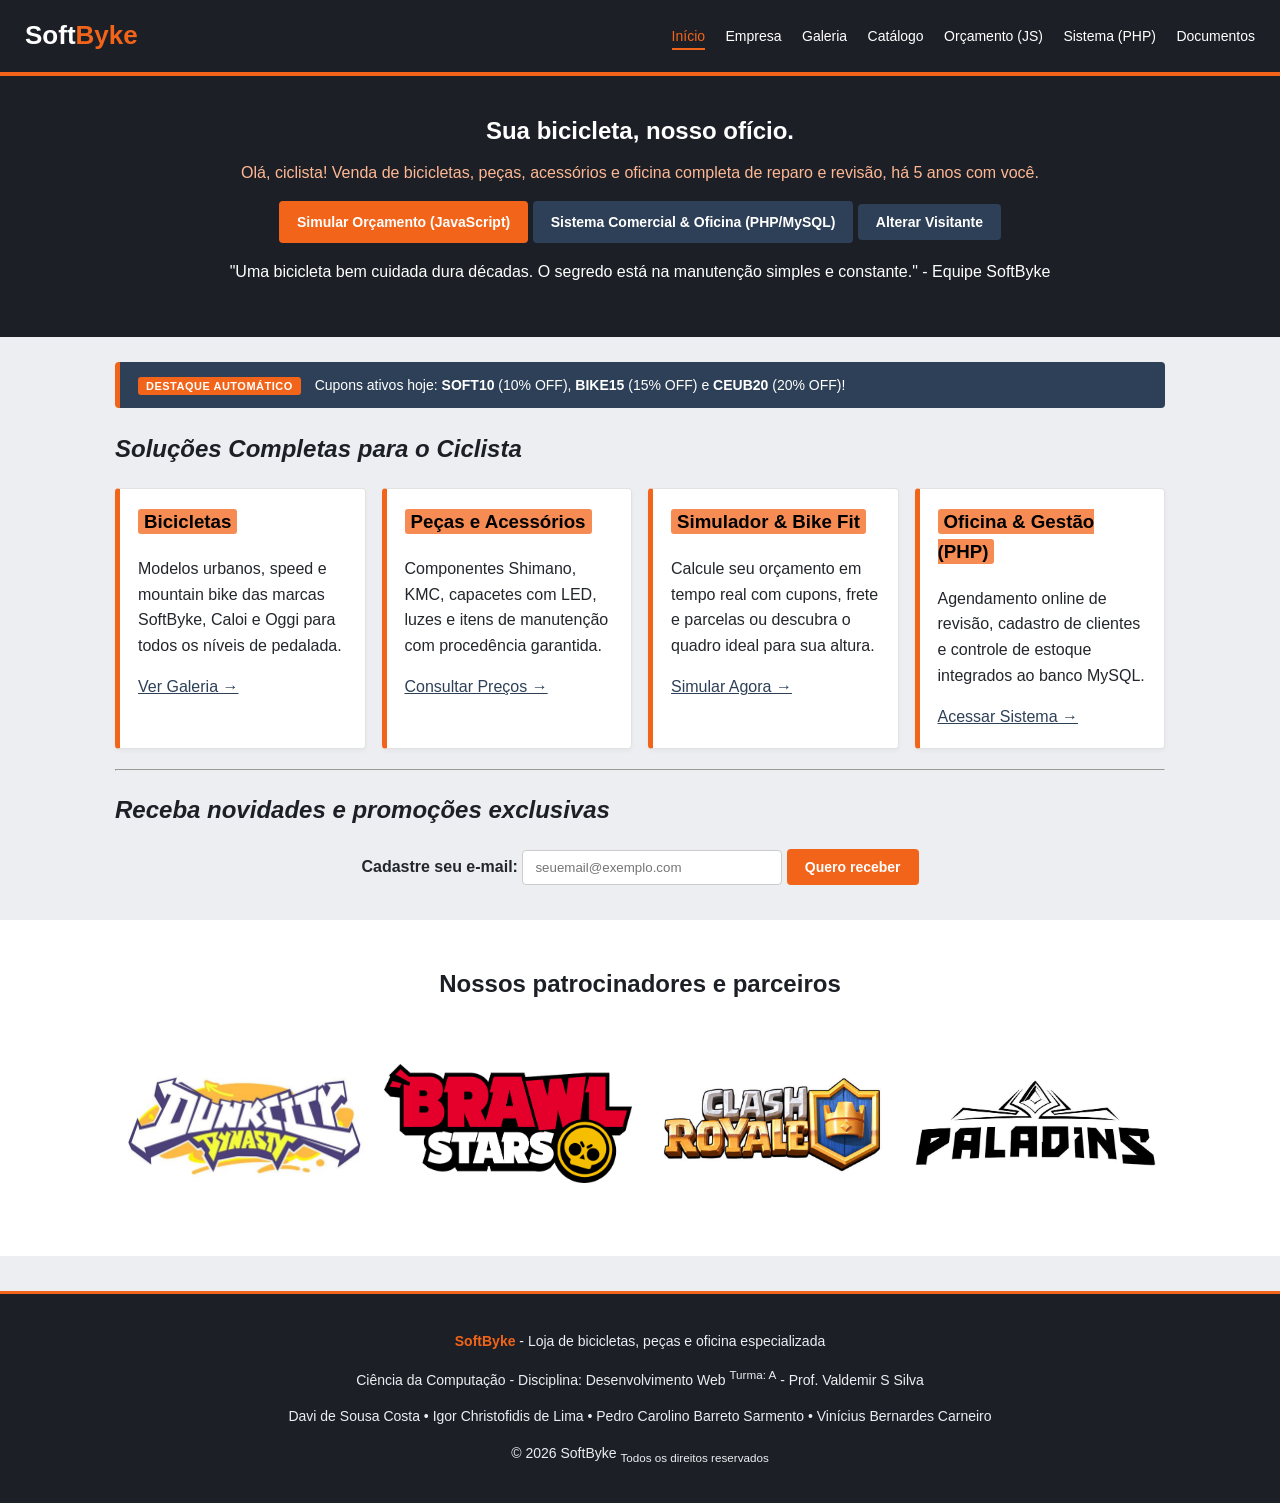
==== index.html @ bf814002 "primeiro commit" ====
<!DOCTYPE html>
<html lang="pt-br">
<head>
    <meta charset="UTF-8">
    <meta name="viewport" content="width=device-width, initial-scale=1.0">
    <title>SoftByke - Bicicletas, Peças e Oficina Especializada</title>
    <link rel="stylesheet" href="css/estilo.css">
</head>
<body class="pg-inicio" data-pagina="inicio">

    <header class="cabecalho">
        <a href="index.html" class="logo">Soft<span>Byke</span></a>
        <nav class="menu-principal" id="menuPrincipal">
            <ul>
                <li><a href="index.html" class="ativo" data-pagina="inicio">Início</a></li>
                <li><a href="empresa.html" data-pagina="empresa">Empresa</a></li>
                <li><a href="galeria.html" data-pagina="galeria">Galeria</a></li>
                <li><a href="tabela.html" data-pagina="tabela">Catálogo</a></li>
                <li><a href="orcamento.html" data-pagina="orcamento">Orçamento (JS)</a></li>
                <li><a href="sistema.php" data-pagina="sistema">Sistema (PHP)</a></li>
                <li><a href="documentos.html" data-pagina="documentos">Documentos</a></li>
            </ul>
        </nav>
    </header>

    <section class="faixa-titulo">
        <h1>Sua bicicleta, nosso ofício.</h1>
        <p id="saudacao">Venda de bicicletas, peças, acessórios e oficina completa de reparo e revisão, há 5 anos com você.</p>
        <div style="margin: 15px 0;">
            <a href="orcamento.html" class="botao">Simular Orçamento (JavaScript)</a>
            <a href="sistema.php" class="botao botao-secundario">Sistema Comercial &amp; Oficina (PHP/MySQL)</a>
            <button type="button" class="botao botao-secundario" onclick="exibirSaudacao(true)">Alterar Visitante</button>
        </div>
        <blockquote align="center">
            "Uma bicicleta bem cuidada dura décadas. O segredo está na manutenção simples e constante." - Equipe SoftByke
        </blockquote>
    </section>

    <main>
        <div class="faixa-automacao" id="faixaAutomacao">
            <span class="tag-automacao">DESTAQUE AUTOMÁTICO</span>
            <span id="textoAutomacao">Cupons ativos hoje: <b>SOFT10</b> (10% OFF), <b>BIKE15</b> (15% OFF) e <b>CEUB20</b> (20% OFF)!</span>
        </div>

        <h2><i>Soluções Completas para o Ciclista</i></h2>
        <div class="cartoes">
            <div class="cartao">
                <h3><mark>Bicicletas</mark></h3>
                <p>Modelos urbanos, speed e mountain bike das marcas SoftByke, Caloi e Oggi para todos os níveis de pedalada.</p>
                <a href="galeria.html">Ver Galeria &rarr;</a>
            </div>
            <div class="cartao">
                <h3><mark>Peças e Acessórios</mark></h3>
                <p>Componentes Shimano, KMC, capacetes com LED, luzes e itens de manutenção com procedência garantida.</p>
                <a href="tabela.html">Consultar Preços &rarr;</a>
            </div>
            <div class="cartao">
                <h3><mark>Simulador &amp; Bike Fit</mark></h3>
                <p>Calcule seu orçamento em tempo real com cupons, frete e parcelas ou descubra o quadro ideal para sua altura.</p>
                <a href="orcamento.html">Simular Agora &rarr;</a>
            </div>
            <div class="cartao">
                <h3><mark>Oficina &amp; Gestão (PHP)</mark></h3>
                <p>Agendamento online de revisão, cadastro de clientes e controle de estoque integrados ao banco MySQL.</p>
                <a href="sistema.php">Acessar Sistema &rarr;</a>
            </div>
        </div>

        <hr>

        <h2><i>Receba novidades e promoções exclusivas</i></h2>
        <form class="form-newsletter" onsubmit="return validarNewsletter()">
            <label for="emailNewsletter"><strong>Cadastre seu e-mail:</strong></label>
            <input type="email" id="emailNewsletter" name="emailNewsletter" placeholder="seuemail@exemplo.com" required>
            <input type="submit" value="Quero receber" class="botao">
        </form>
    </main>

    <section class="patrocinadores">
        <h2>Nossos patrocinadores e parceiros</h2>
        <div class="grade-patrocinadores">
            <img class="faixa-patrocinador" src="images/patrocinadores/patrocinador_dcd.jpeg" alt="Logo do patrocinador 1">
            <img class="faixa-patrocinador" src="images/patrocinadores/patrocinador_brawl.png" alt="Logo do patrocinador 2">
            <img class="faixa-patrocinador" src="images/patrocinadores/patrocinador-clash.jpg" alt="Logo do patrocinador 3">
            <img class="faixa-patrocinador" src="images/patrocinadores/patrocinador-paladins.jpg" alt="Logo do patrocinador 4">
        </div>
    </section>

    <footer>
        <p><strong>SoftByke</strong> - Loja de bicicletas, peças e oficina especializada</p>
        <p>Ciência da Computação - Disciplina: Desenvolvimento Web <sup>Turma: A</sup> - Prof. Valdemir S Silva</p>
        <p>Davi de Sousa Costa &bull; Igor Christofidis de Lima &bull; Pedro Carolino Barreto Sarmento &bull; Vinícius Bernardes Carneiro</p>
        <p>&copy; 2026 SoftByke <sub>Todos os direitos reservados</sub></p>
    </footer>

    <script src="js/script.js"></script>
</body>
</html>
---- css/estilo.css ----
/* =====================================================
   SOFTBYKE - FOLHA DE ESTILO (CSS EXTERNO/LINKADO)
   Cores da loja: cinza escuro (#1c1f26), azul (#2e4057) e laranja/vermelho (#f26419).
   Fontes: fontes nativas do sistema para máxima compatibilidade e desempenho.
   ===================================================== */

* {
  box-sizing: border-box;
}

body {
  margin: 0;
  font-family: Arial, Helvetica, sans-serif;
  color: #23262b;
  line-height: 1.6;
}

h1, h2, h3, h4, h5 {
  font-family: Verdana, Geneva, sans-serif;
  color: #1c1f26;
}

a {
  color: #2e4057;
}
a:hover {
  color: #f26419;
}

img {
  max-width: 100%;
}

/* ---------- Cabeçalho / Menu (igual em todas as páginas comerciais) ---------- */

.cabecalho {
  background-color: #1c1f26;
  color: #ffffff;
  padding: 15px 25px;
  border-bottom: 4px solid #f26419;
}
.cabecalho:after {
  content: "";
  display: block;
  clear: both;
}

.logo {
  font-family: Verdana, Geneva, sans-serif;
  font-size: 26px;
  font-weight: bold;
  color: #ffffff;
  text-decoration: none;
  float: left;
}
.logo span {
  color: #f26419;
}

nav.menu-principal {
  float: right;
}

nav.menu-principal ul {
  list-style: none;
  margin: 8px 0 0 0;
  padding: 0;
}

nav.menu-principal li {
  display: inline-block;
  margin-left: 16px;
}

nav.menu-principal a {
  color: #ffffff;
  text-decoration: none;
  font-family: Verdana, Geneva, sans-serif;
  font-size: 14px;
  padding-bottom: 4px;
  border-bottom: 2px solid #1c1f26;
  transition: color 0.2s, border-color 0.2s;
}
nav.menu-principal a:hover,
nav.menu-principal a.ativo {
  border-bottom: 2px solid #f26419;
  color: #f26419;
}

/* ---------- Rodapé ---------- */

footer {
  background-color: #1c1f26;
  color: #eceef1;
  text-align: center;
  padding: 22px 15px;
  margin-top: 35px;
  font-size: 14px;
  border-top: 3px solid #f26419;
}
footer strong {
  color: #f26419;
}

/* ---------- Estrutura geral da página ---------- */

main {
  max-width: 1080px;
  margin: 0 auto;
  padding: 25px 15px 35px 15px;
}

.faixa-titulo {
  padding: 36px 20px;
  color: #ffffff;
  background-color: #1c1f26;
  text-align: center;
}
.faixa-titulo h1 {
  color: #ffffff;
  margin-top: 0;
  margin-bottom: 10px;
}
.faixa-titulo p {
  color: #eceef1;
  max-width: 820px;
  margin: 0 auto 14px auto;
}
.faixa-titulo code {
  background: rgba(242, 100, 25, 0.25);
  color: #ffb894;
  padding: 2px 6px;
  border-radius: 4px;
}

mark {
  background-color: #f68c53;
  padding: 2px 6px;
  border-radius: 3px;
}

/* Cada página com uma cor de fundo suave e clean */
body.pg-inicio      { background-color: #eceef1; }
body.pg-empresa     { background-color: #f3f6f9; }
body.pg-galeria     { background-color: #f7f5f2; }
body.pg-textos      { background-color: #fbfaf7; }
body.pg-listas      { background-color: #f2f7f4; }
body.pg-documentos  { background-color: #f5f3fa; }
body.pg-links       { background-color: #eef5f7; }
body.pg-tabela      { background-color: #f6f6f6; }
body.pg-orcamento   { background-color: #f2f5f8; }
body.pg-sistema     { background-color: #f4f6f9; }

/* ---------- Faixa de Automação JS (setInterval) ---------- */

.faixa-automacao {
  background-color: #2e4057;
  color: #ffffff;
  padding: 12px 18px;
  border-left: 5px solid #f26419;
  margin-bottom: 22px;
  border-radius: 4px;
  font-size: 14px;
}
.tag-automacao {
  background-color: #f26419;
  color: #ffffff;
  font-weight: bold;
  font-size: 11px;
  padding: 3px 8px;
  border-radius: 3px;
  margin-right: 10px;
  letter-spacing: 0.5px;
}

/* ---------- Home: cards e patrocinadores ---------- */

.patrocinadores {
  background-color: #ffffff;
  padding: 25px 15px;
  text-align: center;
  clear: both;
}

.grade-patrocinadores {
  max-width: 1080px;
  margin: 0 auto;
}

.grade-patrocinadores img {
  width: 23%;
  height: 200px;
  object-fit: contain;
  margin: 0 0.5%;
}

.cartoes {
  display: flex;
  flex-wrap: wrap;
  gap: 16px;
  margin-bottom: 20px;
}
.cartao {
  background-color: #ffffff;
  border: 1px solid #e2e2e2;
  border-left: 5px solid #f26419;
  padding: 18px;
  flex: 1 1 220px;
  border-radius: 4px;
  box-shadow: 0 2px 4px rgba(0, 0, 0, 0.04);
}
.cartao h3 {
  margin-top: 0;
}

.botao {
  display: inline-block;
  background-color: #f26419;
  color: #ffffff;
  text-decoration: none;
  padding: 10px 18px;
  font-family: Verdana, Geneva, sans-serif;
  border: none;
  border-radius: 4px;
  cursor: pointer;
  font-size: 14px;
  font-weight: bold;
  transition: background-color 0.2s;
}
.botao:hover {
  background-color: #b54208;
  color: #ffffff;
}
.botao-secundario {
  background-color: #2e4057;
}
.botao-secundario:hover {
  background-color: #1c2838;
}
.botao-perigo {
  background-color: #b91c1c;
}
.botao-perigo:hover {
  background-color: #7f1d1d;
}

#saudacao {
  color: #ffb894;
  font-size: 16px;
}

/* ---------- Galeria (25 fotos, 3 colunas, filtro JS) ---------- */

.barra-filtros-galeria {
  background-color: #ffffff;
  border: 1px solid #dddddd;
  padding: 12px 15px;
  margin-bottom: 20px;
  border-radius: 4px;
  text-align: center;
}
.filtro-galeria-btn {
  background-color: #eceef1;
  color: #1c1f26;
  border: 1px solid #cccccc;
  padding: 8px 14px;
  margin: 4px;
  border-radius: 4px;
  cursor: pointer;
  font-weight: bold;
  font-size: 13px;
}
.filtro-galeria-btn:hover,
.filtro-galeria-btn.ativo {
  background-color: #f26419;
  color: #ffffff;
  border-color: #f26419;
}

.grade-galeria:after {
  content: "";
  display: block;
  clear: both;
}

.grade-galeria figure {
  margin: 0 1.5% 18px 0;
  background-color: #ffffff;
  border: 1px solid #dddddd;
  padding: 10px;
  float: left;
  width: 31.8%;
  border-radius: 4px;
}

.grade-galeria figure:nth-child(3n) {
  margin-right: 0;
}

.grade-galeria img {
  width: 100%;
  height: 185px;
  object-fit: cover;
  display: block;
}

.grade-galeria figcaption {
  text-align: center;
  font-size: 14px;
  font-weight: bold;
  padding-top: 8px;
  color: #23262b;
  white-space: nowrap;
  overflow: hidden;
  text-overflow: ellipsis;
}

/* ---------- Textos, Listas e Empresa ---------- */

.indice-ancoras {
  background-color: #ffffff;
  border: 1px solid #dddddd;
  padding: 15px 20px;
  margin-bottom: 25px;
}
.secao-texto {
  border-top: 1px dashed #cccccc;
  padding: 20px 0;
}
.voltar-topo {
  display: inline-block;
  margin-top: 8px;
  font-size: 14px;
}

.bloco-lista {
  background-color: #ffffff;
  border: 1px solid #dddddd;
  padding: 15px;
  margin-bottom: 18px;
}

.bloco-empresa {
  background-color: #ffffff;
  border: 1px solid #dddddd;
  padding: 22px 25px 22px 42px;
  margin-bottom: 18px;
  border-radius: 4px;
}
.bloco-empresa li {
  margin-bottom: 10px;
}

/* ---------- Documentos / Wireframes e Diagramas ---------- */

.grade-wireframes {
  display: flex;
  flex-wrap: wrap;
  gap: 18px;
}
.wireframe-item {
  background-color: #ffffff;
  border: 1px solid #dddddd;
  padding: 12px;
  text-align: center;
  flex: 1 1 300px;
  max-width: 32%;
  border-radius: 4px;
}
.wireframe-item img {
  width: 100%;
  height: 240px;
  object-fit: contain;
  border: 1px solid #eceef1;
}
.wireframe-item p {
  margin: 10px 0 0 0;
  font-weight: bold;
  color: #1c1f26;
}

.bloco-diagrama {
  background-color: #ffffff;
  border: 1px solid #dddddd;
  border-left: 5px solid #2e4057;
  padding: 20px;
  margin-bottom: 25px;
  border-radius: 4px;
  text-align: center;
}
.bloco-diagrama img {
  max-width: 100%;
  height: auto;
  border: 1px solid #e0e0e0;
  margin-top: 10px;
}

/* ---------- Tabela (Catálogo, Orçamento e CRUD) ---------- */

.tabela-responsiva {
  overflow-x: auto;
}

table.tabela-catalogo {
  border-collapse: collapse;
  width: 100%;
  font-size: 14px;
  background-color: #ffffff;
}
table.tabela-catalogo caption {
  font-family: Verdana, Geneva, sans-serif;
  font-size: 18px;
  margin-bottom: 10px;
}
table.tabela-catalogo th,
table.tabela-catalogo td {
  border: 1px solid #b5bac2;
  padding: 9px 10px;
  text-align: center;
}

/* Cores diferentes para as células da tabela */
.cor1 { background-color: #fde3d1; }
.cor2 { background-color: #d7e8f7; }
.cor3 { background-color: #e0f2e2; }
.cor4 { background-color: #f7e6f5; }
.cor5 { background-color: #fff6cc; }
.cor-titulo { background-color: #1c1f26; color: #ffffff; font-size: 16px; }
.cor-cabecalho { background-color: #2e4057; color: #ffffff; }
.cor-subtotal { background-color: #dcdcdc; font-weight: bold; }

/* ---------- Formulários, Orçamento JS e Sistema PHP CRUD ---------- */

.bloco-sistema {
  background-color: #ffffff;
  border: 1px solid #d8dee6;
  border-top: 4px solid #f26419;
  padding: 22px;
  margin-bottom: 24px;
  border-radius: 4px;
  box-shadow: 0 2px 5px rgba(0, 0, 0, 0.04);
}
.bloco-sistema h2 {
  margin-top: 0;
  font-size: 20px;
  border-bottom: 1px solid #eceef1;
  padding-bottom: 8px;
}

.form-grid {
  display: flex;
  flex-wrap: wrap;
  gap: 15px;
  margin-top: 15px;
}
.campo-form {
  flex: 1 1 280px;
  display: flex;
  flex-direction: column;
  margin-bottom: 10px;
}
.campo-form.campo-largo {
  flex: 1 1 100%;
}
.campo-form label {
  font-weight: bold;
  font-size: 13px;
  margin-bottom: 5px;
  color: #1c1f26;
}
.campo-form input,
.campo-form select,
.campo-form textarea {
  padding: 9px 11px;
  border: 1px solid #bcc3ce;
  border-radius: 4px;
  font-size: 14px;
  font-family: Arial, Helvetica, sans-serif;
}
.campo-form input:focus,
.campo-form select:focus {
  outline: none;
  border-color: #f26419;
}
.campo-leitura {
  background-color: #f1f4f8;
  font-weight: bold;
  color: #1c1f26;
}
.destaque-subtotal {
  color: #b54208;
  background-color: #fff3eb;
}

.acoes-form {
  flex: 1 1 100%;
  display: flex;
  flex-wrap: wrap;
  gap: 10px;
  margin-top: 6px;
}

.grupo-input-botao {
  display: flex;
  gap: 8px;
}
.grupo-input-botao input {
  flex: 1;
}

.msg-apoio {
  display: block;
  margin-top: 4px;
  font-size: 12px;
  font-weight: bold;
}
.texto-sucesso { color: #15803d; }
.texto-erro { color: #b91c1c; }

.grade-duas-colunas {
  display: flex;
  flex-wrap: wrap;
  gap: 20px;
}
.grade-duas-colunas > .bloco-sistema {
  flex: 1 1 460px;
}

.painel-resumo-calculo {
  background-color: #f8fafc;
  border: 1px solid #cbd5e1;
  border-radius: 4px;
  padding: 16px;
}
.linha-resumo {
  display: flex;
  justify-content: space-between;
  padding: 6px 0;
  font-size: 14px;
  border-bottom: 1px dashed #e2e8f0;
}
.linha-desconto strong {
  color: #15803d;
}
.linha-total-final {
  font-size: 18px;
  color: #1c1f26;
  background-color: #fff3eb;
  padding: 10px 8px;
  border-radius: 4px;
  border-bottom: none;
}
.linha-total-final strong {
  color: #f26419;
}

.input-qtd-tabela {
  width: 65px;
  padding: 4px 6px;
  text-align: center;
  border: 1px solid #999;
  border-radius: 3px;
}

.cards-bikefit {
  display: flex;
  flex-wrap: wrap;
  gap: 14px;
  margin-top: 18px;
}
.card-fit {
  flex: 1 1 210px;
  background-color: #f8fafc;
  border: 1px solid #cbd5e1;
  border-left: 4px solid #2e4057;
  padding: 12px 15px;
  border-radius: 4px;
}
.card-fit span {
  display: block;
  font-size: 12px;
  color: #555;
}
.card-fit strong {
  font-size: 15px;
  color: #1c1f26;
}

/* ---------- Indicadores, Abas e Alertas do Sistema PHP ---------- */

.painel-indicadores {
  display: flex;
  flex-wrap: wrap;
  gap: 16px;
  margin-bottom: 22px;
}
.card-indicador {
  flex: 1 1 260px;
  background-color: #ffffff;
  border: 1px solid #d8dee6;
  border-left: 5px solid #f26419;
  padding: 16px 18px;
  border-radius: 4px;
}
.rotulo-indicador {
  display: block;
  font-size: 12px;
  text-transform: uppercase;
  color: #555;
  font-weight: bold;
}
.valor-indicador {
  display: block;
  font-size: 24px;
  color: #1c1f26;
  margin: 4px 0;
}

.abas-crud {
  display: flex;
  flex-wrap: wrap;
  gap: 10px;
  margin-bottom: 20px;
}
.aba-btn {
  background-color: #e2e8f0;
  color: #1c1f26;
  text-decoration: none;
  padding: 11px 18px;
  border-radius: 4px;
  font-family: Verdana, Geneva, sans-serif;
  font-size: 14px;
  font-weight: bold;
  border: 1px solid #cbd5e1;
}
.aba-btn:hover,
.aba-btn.ativa {
  background-color: #1c1f26;
  color: #ffffff;
  border-color: #1c1f26;
}

.cabecalho-listagem {
  display: flex;
  flex-wrap: wrap;
  justify-content: space-between;
  align-items: center;
  margin-bottom: 14px;
  gap: 10px;
}
.cabecalho-listagem h2 {
  margin: 0;
  border: none;
  padding: 0;
}
.form-filtro-inline {
  display: flex;
  align-items: center;
  gap: 8px;
}
.form-filtro-inline input,
.form-filtro-inline select {
  padding: 7px 10px;
  border: 1px solid #bcc3ce;
  border-radius: 4px;
}

.alerta {
  padding: 14px 18px;
  border-radius: 4px;
  margin-bottom: 20px;
  font-size: 14px;
}
.alerta-sucesso {
  background-color: #dcfce7;
  border-left: 5px solid #15803d;
  color: #14532d;
}
.alerta-erro {
  background-color: #fee2e2;
  border-left: 5px solid #b91c1c;
  color: #7f1d1d;
}

.btn-acao {
  display: inline-block;
  padding: 5px 10px;
  font-size: 12px;
  font-weight: bold;
  text-decoration: none;
  border-radius: 3px;
  border: none;
  cursor: pointer;
  margin: 2px;
}
.btn-editar {
  background-color: #2e4057;
  color: #ffffff;
}
.btn-editar:hover {
  background-color: #1c2838;
  color: #ffffff;
}
.btn-excluir {
  background-color: #dc2626;
  color: #ffffff;
}
.btn-excluir:hover {
  background-color: #991b1b;
  color: #ffffff;
}

.badge-status {
  display: inline-block;
  padding: 3px 8px;
  border-radius: 12px;
  font-size: 12px;
  font-weight: bold;
}
.status-agendado { background-color: #dbeafe; color: #1e40af; }
.status-em-manutencao { background-color: #fef3c7; color: #92400e; }
.status-concluido { background-color: #dcfce7; color: #166534; }
.status-cancelado { background-color: #fee2e2; color: #991b1b; }

/* ---------- Links externos e Newsletter ---------- */

.lista-links {
  list-style: none;
  padding: 0;
}
.lista-links:after {
  content: "";
  display: block;
  clear: both;
}
.lista-links li {
  background-color: #ffffff;
  border: 1px solid #dddddd;
  border-left: 4px solid #2e4057;
  padding: 12px 10px;
  margin: 0 1.5% 15px 0;
  float: left;
  width: 48%;
}

.form-newsletter {
  text-align: center;
  margin-top: 15px;
}
.form-newsletter input[type="email"] {
  padding: 9px 12px;
  border: 1px solid #cccccc;
  border-radius: 4px;
  width: 260px;
}
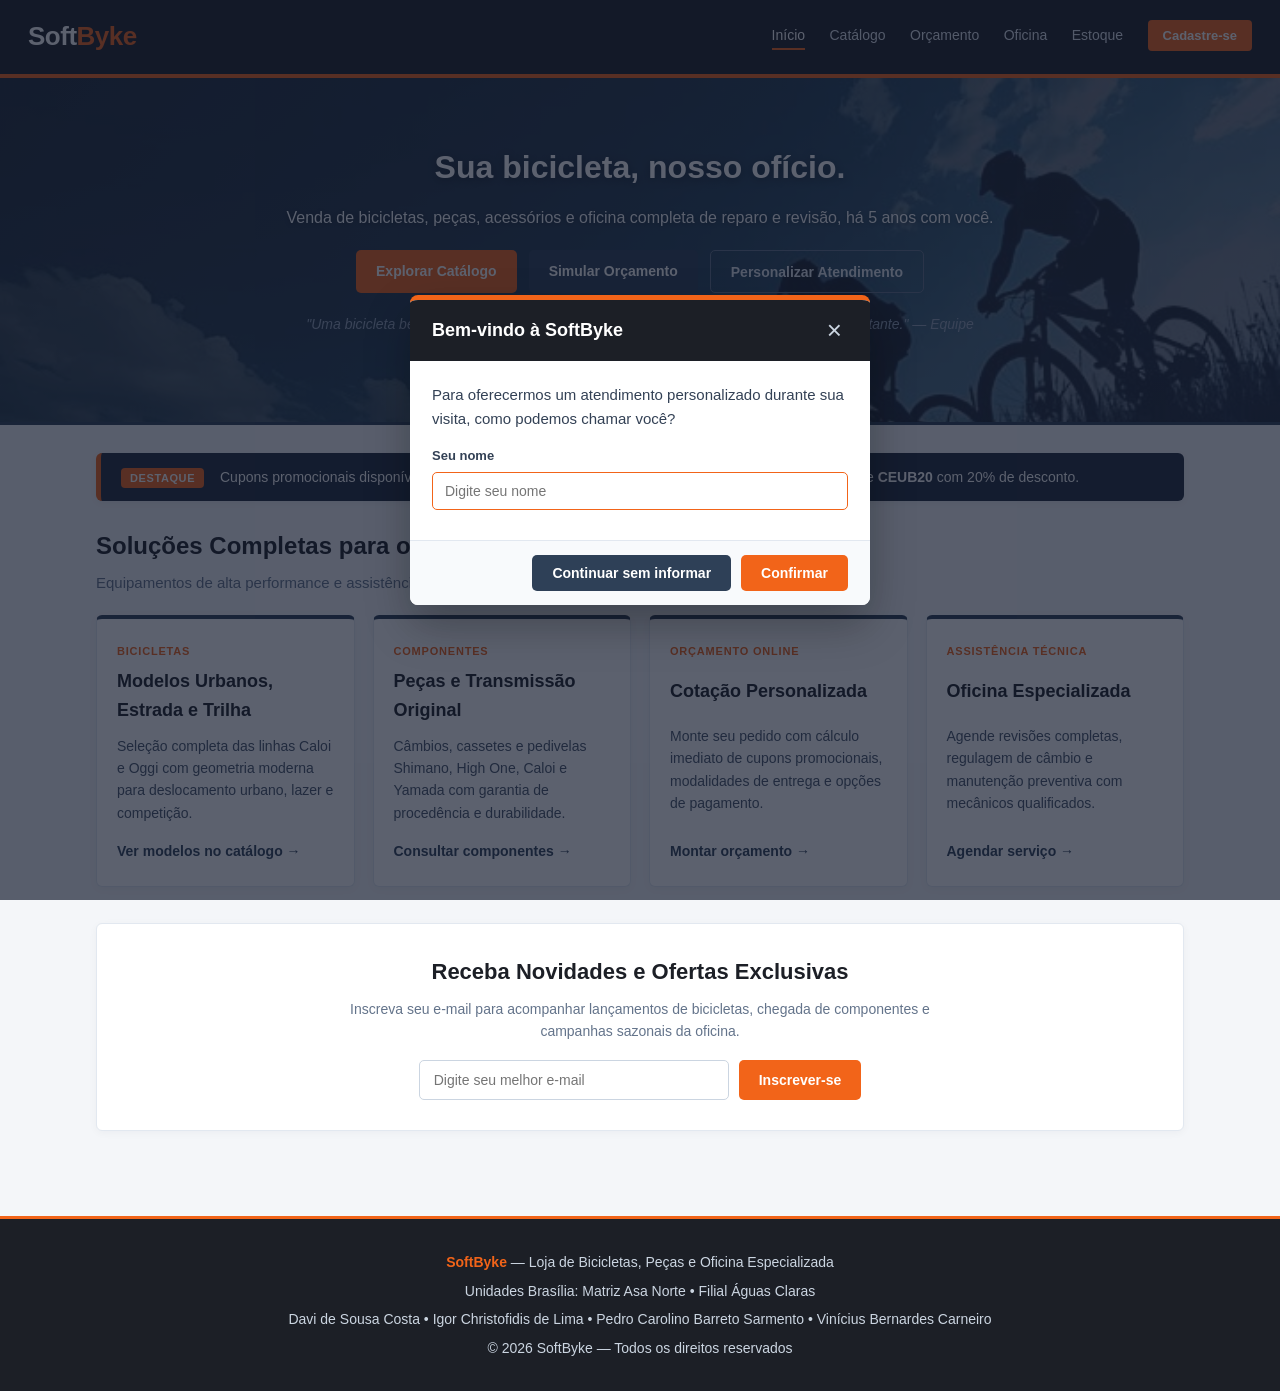
==== commit ff9ea5b6: "fix: repaginada geral" ====
--- a/index.html
+++ b/index.html
@@ -13,12 +13,11 @@
         <nav class="menu-principal" id="menuPrincipal">
             <ul>
                 <li><a href="index.html" class="ativo" data-pagina="inicio">Início</a></li>
-                <li><a href="empresa.html" data-pagina="empresa">Empresa</a></li>
-                <li><a href="galeria.html" data-pagina="galeria">Galeria</a></li>
-                <li><a href="tabela.html" data-pagina="tabela">Catálogo</a></li>
-                <li><a href="orcamento.html" data-pagina="orcamento">Orçamento (JS)</a></li>
-                <li><a href="sistema.php" data-pagina="sistema">Sistema (PHP)</a></li>
-                <li><a href="documentos.html" data-pagina="documentos">Documentos</a></li>
+                <li><a href="galeria.html" data-pagina="galeria">Catálogo</a></li>
+                <li><a href="orcamento.html" data-pagina="orcamento">Orçamento</a></li>
+                <li><a href="sistema.php?aba=agendamentos" data-pagina="oficina">Oficina</a></li>
+                <li><a href="sistema.php?aba=produtos" data-pagina="estoque">Estoque</a></li>
+                <li id="itemNavCadastro"><a href="#" class="nav-destaque-cadastro" onclick="abrirModalCadastro(event)">Cadastre-se</a></li>
             </ul>
         </nav>
     </header>
@@ -26,71 +25,71 @@
     <section class="faixa-titulo">
         <h1>Sua bicicleta, nosso ofício.</h1>
         <p id="saudacao">Venda de bicicletas, peças, acessórios e oficina completa de reparo e revisão, há 5 anos com você.</p>
-        <div style="margin: 15px 0;">
-            <a href="orcamento.html" class="botao">Simular Orçamento (JavaScript)</a>
-            <a href="sistema.php" class="botao botao-secundario">Sistema Comercial &amp; Oficina (PHP/MySQL)</a>
-            <button type="button" class="botao botao-secundario" onclick="exibirSaudacao(true)">Alterar Visitante</button>
+        <div class="acoes-hero">
+            <a href="galeria.html" class="botao">Explorar Catálogo</a>
+            <a href="orcamento.html" class="botao botao-secundario">Simular Orçamento</a>
+            <button type="button" class="botao botao-contorno" onclick="abrirModalBoasVindas()">Personalizar Atendimento</button>
         </div>
-        <blockquote align="center">
-            "Uma bicicleta bem cuidada dura décadas. O segredo está na manutenção simples e constante." - Equipe SoftByke
+        <blockquote class="citacao-hero">
+            "Uma bicicleta bem cuidada dura décadas. O segredo está na manutenção simples e constante." — Equipe SoftByke
         </blockquote>
     </section>
 
     <main>
         <div class="faixa-automacao" id="faixaAutomacao">
-            <span class="tag-automacao">DESTAQUE AUTOMÁTICO</span>
-            <span id="textoAutomacao">Cupons ativos hoje: <b>SOFT10</b> (10% OFF), <b>BIKE15</b> (15% OFF) e <b>CEUB20</b> (20% OFF)!</span>
+            <span class="tag-automacao">DESTAQUE</span>
+            <span id="textoAutomacao">Cupons promocionais disponíveis hoje: <b>SOFT10</b> com 10% de desconto, <b>BIKE15</b> com 15% de desconto e <b>CEUB20</b> com 20% de desconto.</span>
         </div>
 
-        <h2><i>Soluções Completas para o Ciclista</i></h2>
-        <div class="cartoes">
-            <div class="cartao">
-                <h3><mark>Bicicletas</mark></h3>
-                <p>Modelos urbanos, speed e mountain bike das marcas SoftByke, Caloi e Oggi para todos os níveis de pedalada.</p>
-                <a href="galeria.html">Ver Galeria &rarr;</a>
+        <section class="secao-solucoes">
+            <div class="cabecalho-secao">
+                <h2>Soluções Completas para o Ciclista</h2>
+                <p>Equipamentos de alta performance e assistência técnica especializada nas unidades Asa Norte e Águas Claras.</p>
             </div>
-            <div class="cartao">
-                <h3><mark>Peças e Acessórios</mark></h3>
-                <p>Componentes Shimano, KMC, capacetes com LED, luzes e itens de manutenção com procedência garantida.</p>
-                <a href="tabela.html">Consultar Preços &rarr;</a>
+
+            <div class="cartoes">
+                <div class="cartao">
+                    <span class="categoria-cartao">BICICLETAS</span>
+                    <h3>Modelos Urbanos, Estrada e Trilha</h3>
+                    <p>Seleção completa das linhas Caloi e Oggi com geometria moderna para deslocamento urbano, lazer e competição.</p>
+                    <a href="galeria.html" class="link-cartao">Ver modelos no catálogo &rarr;</a>
+                </div>
+                <div class="cartao">
+                    <span class="categoria-cartao">COMPONENTES</span>
+                    <h3>Peças e Transmissão Original</h3>
+                    <p>Câmbios, cassetes e pedivelas Shimano, High One, Caloi e Yamada com garantia de procedência e durabilidade.</p>
+                    <a href="galeria.html" class="link-cartao">Consultar componentes &rarr;</a>
+                </div>
+                <div class="cartao">
+                    <span class="categoria-cartao">ORÇAMENTO ONLINE</span>
+                    <h3>Cotação Personalizada</h3>
+                    <p>Monte seu pedido com cálculo imediato de cupons promocionais, modalidades de entrega e opções de pagamento.</p>
+                    <a href="orcamento.html" class="link-cartao">Montar orçamento &rarr;</a>
+                </div>
+                <div class="cartao">
+                    <span class="categoria-cartao">ASSISTÊNCIA TÉCNICA</span>
+                    <h3>Oficina Especializada</h3>
+                    <p>Agende revisões completas, regulagem de câmbio e manutenção preventiva com mecânicos qualificados.</p>
+                    <a href="sistema.php?aba=agendamentos" class="link-cartao">Agendar serviço &rarr;</a>
+                </div>
             </div>
-            <div class="cartao">
-                <h3><mark>Simulador &amp; Bike Fit</mark></h3>
-                <p>Calcule seu orçamento em tempo real com cupons, frete e parcelas ou descubra o quadro ideal para sua altura.</p>
-                <a href="orcamento.html">Simular Agora &rarr;</a>
-            </div>
-            <div class="cartao">
-                <h3><mark>Oficina &amp; Gestão (PHP)</mark></h3>
-                <p>Agendamento online de revisão, cadastro de clientes e controle de estoque integrados ao banco MySQL.</p>
-                <a href="sistema.php">Acessar Sistema &rarr;</a>
-            </div>
-        </div>
+        </section>
 
-        <hr>
-
-        <h2><i>Receba novidades e promoções exclusivas</i></h2>
-        <form class="form-newsletter" onsubmit="return validarNewsletter()">
-            <label for="emailNewsletter"><strong>Cadastre seu e-mail:</strong></label>
-            <input type="email" id="emailNewsletter" name="emailNewsletter" placeholder="seuemail@exemplo.com" required>
-            <input type="submit" value="Quero receber" class="botao">
-        </form>
+        <section class="secao-newsletter">
+            <h2>Receba Novidades e Ofertas Exclusivas</h2>
+            <p>Inscreva seu e-mail para acompanhar lançamentos de bicicletas, chegada de componentes e campanhas sazonais da oficina.</p>
+            <form class="form-newsletter" onsubmit="return validarNewsletter(event)">
+                <input type="email" id="emailNewsletter" name="emailNewsletter" placeholder="Digite seu melhor e-mail" required>
+                <button type="submit" class="botao">Inscrever-se</button>
+            </form>
+        </section>
     </main>
 
-    <section class="patrocinadores">
-        <h2>Nossos patrocinadores e parceiros</h2>
-        <div class="grade-patrocinadores">
-            <img class="faixa-patrocinador" src="images/patrocinadores/patrocinador_dcd.jpeg" alt="Logo do patrocinador 1">
-            <img class="faixa-patrocinador" src="images/patrocinadores/patrocinador_brawl.png" alt="Logo do patrocinador 2">
-            <img class="faixa-patrocinador" src="images/patrocinadores/patrocinador-clash.jpg" alt="Logo do patrocinador 3">
-            <img class="faixa-patrocinador" src="images/patrocinadores/patrocinador-paladins.jpg" alt="Logo do patrocinador 4">
-        </div>
-    </section>
-
     <footer>
-        <p><strong>SoftByke</strong> - Loja de bicicletas, peças e oficina especializada</p>
-        <p>Ciência da Computação - Disciplina: Desenvolvimento Web <sup>Turma: A</sup> - Prof. Valdemir S Silva</p>
+        <p><strong>SoftByke</strong> — Loja de Bicicletas, Peças e Oficina Especializada</p>
+        <p>Unidades Brasília: Matriz Asa Norte &bull; Filial Águas Claras</p>
         <p>Davi de Sousa Costa &bull; Igor Christofidis de Lima &bull; Pedro Carolino Barreto Sarmento &bull; Vinícius Bernardes Carneiro</p>
-        <p>&copy; 2026 SoftByke <sub>Todos os direitos reservados</sub></p>
+        <p>&copy; 2026 SoftByke — Todos os direitos reservados</p>
     </footer>
 
     <script src="js/script.js"></script>
--- a/css/estilo.css
+++ b/css/estilo.css
@@ -1,7 +1,5 @@
 /* =====================================================
-   SOFTBYKE - FOLHA DE ESTILO (CSS EXTERNO/LINKADO)
-   Cores da loja: cinza escuro (#1c1f26), azul (#2e4057) e laranja/vermelho (#f26419).
-   Fontes: fontes nativas do sistema para máxima compatibilidade e desempenho.
+   SOFTBYKE - FOLHA DE ESTILO COMERCIAL PADRONIZADA
    ===================================================== */
 
 * {
@@ -11,8 +9,9 @@
 body {
   margin: 0;
   font-family: Arial, Helvetica, sans-serif;
-  color: #23262b;
+  color: #1e293b;
   line-height: 1.6;
+  background-color: #f4f6f9;
 }
 
 h1, h2, h3, h4, h5 {
@@ -31,12 +30,12 @@
   max-width: 100%;
 }
 
-/* ---------- Cabeçalho / Menu (igual em todas as páginas comerciais) ---------- */
+/* ---------- Cabeçalho e Navegação Principal ---------- */
 
 .cabecalho {
   background-color: #1c1f26;
   color: #ffffff;
-  padding: 15px 25px;
+  padding: 16px 28px;
   border-bottom: 4px solid #f26419;
 }
 .cabecalho:after {
@@ -52,6 +51,7 @@
   color: #ffffff;
   text-decoration: none;
   float: left;
+  letter-spacing: -0.5px;
 }
 .logo span {
   color: #f26419;
@@ -63,212 +63,318 @@
 
 nav.menu-principal ul {
   list-style: none;
-  margin: 8px 0 0 0;
+  margin: 6px 0 0 0;
   padding: 0;
 }
 
 nav.menu-principal li {
   display: inline-block;
-  margin-left: 16px;
+  margin-left: 20px;
 }
 
 nav.menu-principal a {
-  color: #ffffff;
+  color: #e2e8f0;
   text-decoration: none;
   font-family: Verdana, Geneva, sans-serif;
   font-size: 14px;
-  padding-bottom: 4px;
-  border-bottom: 2px solid #1c1f26;
-  transition: color 0.2s, border-color 0.2s;
+  padding-bottom: 5px;
+  border-bottom: 2px solid transparent;
+  transition: color 0.2s, border-color 0.2s, background-color 0.2s;
 }
 nav.menu-principal a:hover,
 nav.menu-principal a.ativo {
   border-bottom: 2px solid #f26419;
-  color: #f26419;
+  color: #ffffff;
+}
+
+nav.menu-principal a.nav-destaque-cadastro {
+  background-color: #f26419;
+  color: #ffffff;
+  padding: 8px 15px;
+  border-radius: 4px;
+  border-bottom: none;
+  font-weight: bold;
+  font-size: 13px;
+}
+nav.menu-principal a.nav-destaque-cadastro:hover {
+  background-color: #d4520d;
+  color: #ffffff;
+  border-bottom: none;
 }
 
 /* ---------- Rodapé ---------- */
 
 footer {
   background-color: #1c1f26;
-  color: #eceef1;
+  color: #cbd5e1;
   text-align: center;
-  padding: 22px 15px;
-  margin-top: 35px;
+  padding: 26px 15px;
+  margin-top: 45px;
   font-size: 14px;
   border-top: 3px solid #f26419;
 }
 footer strong {
   color: #f26419;
 }
-
-/* ---------- Estrutura geral da página ---------- */
+footer p {
+  margin: 6px 0;
+}
+
+/* ---------- Estrutura Principal e Faixa de Título ---------- */
 
 main {
-  max-width: 1080px;
+  max-width: 1120px;
   margin: 0 auto;
-  padding: 25px 15px 35px 15px;
+  padding: 28px 16px 40px 16px;
 }
 
 .faixa-titulo {
-  padding: 36px 20px;
+  padding: 64px 20px;
   color: #ffffff;
   background-color: #1c1f26;
+  background-image:
+    linear-gradient(135deg, rgba(28, 31, 38, 0.78) 0%, rgba(46, 64, 87, 0.62) 100%),
+    url("../images/banner-topo.jpg");
+  background-size: cover;
+  background-position: center 38%;
+  background-repeat: no-repeat;
   text-align: center;
+  border-bottom: 3px solid #2e4057;
 }
 .faixa-titulo h1 {
   color: #ffffff;
   margin-top: 0;
-  margin-bottom: 10px;
+  margin-bottom: 12px;
+  font-size: 32px;
+  text-shadow: 0 2px 8px rgba(0, 0, 0, 0.45);
 }
 .faixa-titulo p {
-  color: #eceef1;
-  max-width: 820px;
-  margin: 0 auto 14px auto;
-}
-.faixa-titulo code {
-  background: rgba(242, 100, 25, 0.25);
-  color: #ffb894;
-  padding: 2px 6px;
-  border-radius: 4px;
-}
-
-mark {
-  background-color: #f68c53;
-  padding: 2px 6px;
-  border-radius: 3px;
-}
-
-/* Cada página com uma cor de fundo suave e clean */
-body.pg-inicio      { background-color: #eceef1; }
-body.pg-empresa     { background-color: #f3f6f9; }
-body.pg-galeria     { background-color: #f7f5f2; }
-body.pg-textos      { background-color: #fbfaf7; }
-body.pg-listas      { background-color: #f2f7f4; }
-body.pg-documentos  { background-color: #f5f3fa; }
-body.pg-links       { background-color: #eef5f7; }
-body.pg-tabela      { background-color: #f6f6f6; }
-body.pg-orcamento   { background-color: #f2f5f8; }
-body.pg-sistema     { background-color: #f4f6f9; }
-
-/* ---------- Faixa de Automação JS (setInterval) ---------- */
+  color: #f1f5f9;
+  max-width: 780px;
+  margin: 0 auto 16px auto;
+  font-size: 16px;
+  text-shadow: 0 1px 4px rgba(0, 0, 0, 0.45);
+}
+
+.acoes-hero {
+  display: flex;
+  justify-content: center;
+  flex-wrap: wrap;
+  gap: 12px;
+  margin: 20px 0;
+}
+
+.citacao-hero {
+  max-width: 700px;
+  margin: 18px auto 0 auto;
+  font-style: italic;
+  color: #94a3b8;
+  font-size: 14px;
+}
+
+#saudacao {
+  color: #f8fafc;
+  font-size: 16px;
+}
+#saudacao strong {
+  color: #f26419;
+}
+
+/* ---------- Faixa de Destaques ---------- */
 
 .faixa-automacao {
-  background-color: #2e4057;
-  color: #ffffff;
-  padding: 12px 18px;
+  background-color: #1e293b;
+  color: #ffffff;
+  padding: 13px 20px;
   border-left: 5px solid #f26419;
-  margin-bottom: 22px;
-  border-radius: 4px;
-  font-size: 14px;
+  margin-bottom: 26px;
+  border-radius: 6px;
+  font-size: 14px;
+  box-shadow: 0 2px 6px rgba(0, 0, 0, 0.06);
 }
 .tag-automacao {
   background-color: #f26419;
   color: #ffffff;
   font-weight: bold;
   font-size: 11px;
-  padding: 3px 8px;
-  border-radius: 3px;
-  margin-right: 10px;
-  letter-spacing: 0.5px;
-}
-
-/* ---------- Home: cards e patrocinadores ---------- */
-
-.patrocinadores {
-  background-color: #ffffff;
-  padding: 25px 15px;
-  text-align: center;
-  clear: both;
-}
-
-.grade-patrocinadores {
-  max-width: 1080px;
-  margin: 0 auto;
-}
-
-.grade-patrocinadores img {
-  width: 23%;
-  height: 200px;
-  object-fit: contain;
-  margin: 0 0.5%;
-}
-
-.cartoes {
-  display: flex;
-  flex-wrap: wrap;
-  gap: 16px;
-  margin-bottom: 20px;
-}
-.cartao {
-  background-color: #ffffff;
-  border: 1px solid #e2e2e2;
-  border-left: 5px solid #f26419;
-  padding: 18px;
-  flex: 1 1 220px;
+  padding: 4px 9px;
   border-radius: 4px;
-  box-shadow: 0 2px 4px rgba(0, 0, 0, 0.04);
-}
-.cartao h3 {
-  margin-top: 0;
-}
+  margin-right: 12px;
+  letter-spacing: 0.6px;
+}
+
+/* ---------- Botões ---------- */
 
 .botao {
   display: inline-block;
   background-color: #f26419;
   color: #ffffff;
   text-decoration: none;
-  padding: 10px 18px;
+  padding: 10px 20px;
   font-family: Verdana, Geneva, sans-serif;
   border: none;
-  border-radius: 4px;
+  border-radius: 5px;
   cursor: pointer;
   font-size: 14px;
   font-weight: bold;
-  transition: background-color 0.2s;
+  transition: background-color 0.2s, transform 0.1s;
 }
 .botao:hover {
-  background-color: #b54208;
+  background-color: #c94b09;
   color: #ffffff;
 }
 .botao-secundario {
   background-color: #2e4057;
 }
 .botao-secundario:hover {
-  background-color: #1c2838;
+  background-color: #1e2b3c;
+}
+.botao-contorno {
+  background-color: transparent;
+  border: 1px solid #64748b;
+  color: #e2e8f0;
+}
+.botao-contorno:hover {
+  background-color: rgba(255, 255, 255, 0.1);
+  border-color: #ffffff;
+  color: #ffffff;
 }
 .botao-perigo {
-  background-color: #b91c1c;
+  background-color: #dc2626;
 }
 .botao-perigo:hover {
-  background-color: #7f1d1d;
-}
-
-#saudacao {
-  color: #ffb894;
-  font-size: 16px;
-}
-
-/* ---------- Galeria (25 fotos, 3 colunas, filtro JS) ---------- */
+  background-color: #991b1b;
+}
+
+/* ---------- Home: Soluções Completas para o Ciclista ---------- */
+
+.secao-solucoes {
+  margin-bottom: 36px;
+}
+.cabecalho-secao {
+  margin-bottom: 20px;
+}
+.cabecalho-secao h2 {
+  margin: 0 0 6px 0;
+  font-size: 24px;
+  color: #1c1f26;
+}
+.cabecalho-secao p {
+  margin: 0;
+  color: #64748b;
+  font-size: 15px;
+}
+
+.cartoes {
+  display: flex;
+  flex-wrap: wrap;
+  gap: 18px;
+}
+.cartao {
+  background-color: #ffffff;
+  border: 1px solid #e2e8f0;
+  border-top: 4px solid #2e4057;
+  padding: 24px 20px;
+  flex: 1 1 240px;
+  border-radius: 6px;
+  box-shadow: 0 2px 8px rgba(15, 23, 42, 0.04);
+  display: flex;
+  flex-direction: column;
+  justify-content: space-between;
+  transition: transform 0.2s, box-shadow 0.2s, border-top-color 0.2s;
+}
+.cartao:hover {
+  transform: translateY(-3px);
+  box-shadow: 0 8px 18px rgba(15, 23, 42, 0.08);
+  border-top-color: #f26419;
+}
+.categoria-cartao {
+  display: inline-block;
+  font-size: 11px;
+  font-weight: bold;
+  letter-spacing: 0.8px;
+  color: #f26419;
+  margin-bottom: 6px;
+}
+.cartao h3 {
+  margin: 0 0 10px 0;
+  font-size: 18px;
+  color: #1c1f26;
+}
+.cartao p {
+  margin: 0 0 16px 0;
+  color: #475569;
+  font-size: 14px;
+}
+.link-cartao {
+  font-weight: bold;
+  font-size: 14px;
+  color: #2e4057;
+  text-decoration: none;
+}
+.link-cartao:hover {
+  color: #f26419;
+}
+
+.secao-newsletter {
+  background-color: #ffffff;
+  border: 1px solid #e2e8f0;
+  border-radius: 6px;
+  padding: 30px 24px;
+  text-align: center;
+  box-shadow: 0 2px 8px rgba(15, 23, 42, 0.04);
+}
+.secao-newsletter h2 {
+  margin-top: 0;
+  margin-bottom: 8px;
+  font-size: 22px;
+}
+.secao-newsletter p {
+  margin: 0 auto 18px auto;
+  max-width: 620px;
+  color: #64748b;
+  font-size: 14px;
+}
+.form-newsletter {
+  display: flex;
+  justify-content: center;
+  flex-wrap: wrap;
+  gap: 10px;
+}
+.form-newsletter input[type="email"] {
+  padding: 11px 14px;
+  border: 1px solid #cbd5e1;
+  border-radius: 5px;
+  width: 310px;
+  font-size: 14px;
+}
+.form-newsletter input[type="email"]:focus {
+  outline: none;
+  border-color: #f26419;
+}
+
+/* ---------- Catálogo de Produtos (galeria.html) ---------- */
 
 .barra-filtros-galeria {
   background-color: #ffffff;
-  border: 1px solid #dddddd;
-  padding: 12px 15px;
-  margin-bottom: 20px;
-  border-radius: 4px;
+  border: 1px solid #e2e8f0;
+  padding: 14px 18px;
+  margin-bottom: 22px;
+  border-radius: 6px;
   text-align: center;
+  box-shadow: 0 2px 5px rgba(0, 0, 0, 0.03);
 }
 .filtro-galeria-btn {
-  background-color: #eceef1;
-  color: #1c1f26;
-  border: 1px solid #cccccc;
-  padding: 8px 14px;
+  background-color: #f1f5f9;
+  color: #1e293b;
+  border: 1px solid #cbd5e1;
+  padding: 8px 16px;
   margin: 4px;
-  border-radius: 4px;
+  border-radius: 5px;
   cursor: pointer;
   font-weight: bold;
   font-size: 13px;
+  transition: all 0.2s;
 }
 .filtro-galeria-btn:hover,
 .filtro-galeria-btn.ativo {
@@ -284,180 +390,85 @@
 }
 
 .grade-galeria figure {
-  margin: 0 1.5% 18px 0;
-  background-color: #ffffff;
-  border: 1px solid #dddddd;
-  padding: 10px;
+  margin: 0 1.5% 20px 0;
+  background-color: #ffffff;
+  border: 1px solid #e2e8f0;
+  padding: 14px;
   float: left;
-  width: 31.8%;
-  border-radius: 4px;
-}
-
+  width: 32.3%;
+  border-radius: 6px;
+  transition: transform 0.2s, box-shadow 0.2s, border-color 0.2s;
+}
 .grade-galeria figure:nth-child(3n) {
   margin-right: 0;
 }
 
+.card-catalogo-clicavel {
+  cursor: pointer;
+}
+.card-catalogo-clicavel:hover {
+  transform: translateY(-4px);
+  box-shadow: 0 8px 20px rgba(15, 23, 42, 0.1);
+  border-color: #f26419;
+}
+
 .grade-galeria img {
   width: 100%;
-  height: 185px;
-  object-fit: cover;
+  height: 190px;
+  object-fit: contain;
   display: block;
+  background-color: #ffffff;
 }
 
 .grade-galeria figcaption {
   text-align: center;
-  font-size: 14px;
-  font-weight: bold;
-  padding-top: 8px;
-  color: #23262b;
+  font-size: 15px;
+  font-weight: bold;
+  padding-top: 12px;
+  color: #1c1f26;
   white-space: nowrap;
   overflow: hidden;
   text-overflow: ellipsis;
 }
 
-/* ---------- Textos, Listas e Empresa ---------- */
-
-.indice-ancoras {
-  background-color: #ffffff;
-  border: 1px solid #dddddd;
-  padding: 15px 20px;
-  margin-bottom: 25px;
-}
-.secao-texto {
-  border-top: 1px dashed #cccccc;
-  padding: 20px 0;
-}
-.voltar-topo {
-  display: inline-block;
-  margin-top: 8px;
-  font-size: 14px;
-}
-
-.bloco-lista {
-  background-color: #ffffff;
-  border: 1px solid #dddddd;
-  padding: 15px;
-  margin-bottom: 18px;
-}
-
-.bloco-empresa {
-  background-color: #ffffff;
-  border: 1px solid #dddddd;
-  padding: 22px 25px 22px 42px;
-  margin-bottom: 18px;
-  border-radius: 4px;
-}
-.bloco-empresa li {
-  margin-bottom: 10px;
-}
-
-/* ---------- Documentos / Wireframes e Diagramas ---------- */
-
-.grade-wireframes {
-  display: flex;
-  flex-wrap: wrap;
-  gap: 18px;
-}
-.wireframe-item {
-  background-color: #ffffff;
-  border: 1px solid #dddddd;
-  padding: 12px;
+.preco-card-catalogo {
+  display: block;
   text-align: center;
-  flex: 1 1 300px;
-  max-width: 32%;
-  border-radius: 4px;
-}
-.wireframe-item img {
-  width: 100%;
-  height: 240px;
-  object-fit: contain;
-  border: 1px solid #eceef1;
-}
-.wireframe-item p {
-  margin: 10px 0 0 0;
-  font-weight: bold;
-  color: #1c1f26;
-}
-
-.bloco-diagrama {
-  background-color: #ffffff;
-  border: 1px solid #dddddd;
-  border-left: 5px solid #2e4057;
-  padding: 20px;
-  margin-bottom: 25px;
-  border-radius: 4px;
-  text-align: center;
-}
-.bloco-diagrama img {
-  max-width: 100%;
-  height: auto;
-  border: 1px solid #e0e0e0;
-  margin-top: 10px;
-}
-
-/* ---------- Tabela (Catálogo, Orçamento e CRUD) ---------- */
-
-.tabela-responsiva {
-  overflow-x: auto;
-}
-
-table.tabela-catalogo {
-  border-collapse: collapse;
-  width: 100%;
-  font-size: 14px;
-  background-color: #ffffff;
-}
-table.tabela-catalogo caption {
-  font-family: Verdana, Geneva, sans-serif;
-  font-size: 18px;
-  margin-bottom: 10px;
-}
-table.tabela-catalogo th,
-table.tabela-catalogo td {
-  border: 1px solid #b5bac2;
-  padding: 9px 10px;
-  text-align: center;
-}
-
-/* Cores diferentes para as células da tabela */
-.cor1 { background-color: #fde3d1; }
-.cor2 { background-color: #d7e8f7; }
-.cor3 { background-color: #e0f2e2; }
-.cor4 { background-color: #f7e6f5; }
-.cor5 { background-color: #fff6cc; }
-.cor-titulo { background-color: #1c1f26; color: #ffffff; font-size: 16px; }
-.cor-cabecalho { background-color: #2e4057; color: #ffffff; }
-.cor-subtotal { background-color: #dcdcdc; font-weight: bold; }
-
-/* ---------- Formulários, Orçamento JS e Sistema PHP CRUD ---------- */
+  color: #f26419;
+  font-weight: bold;
+  font-size: 15px;
+  margin-top: 4px;
+}
+
+/* ---------- Blocos do Sistema, Formulários e Carrinho ---------- */
 
 .bloco-sistema {
   background-color: #ffffff;
-  border: 1px solid #d8dee6;
+  border: 1px solid #e2e8f0;
   border-top: 4px solid #f26419;
-  padding: 22px;
+  padding: 26px;
   margin-bottom: 24px;
-  border-radius: 4px;
-  box-shadow: 0 2px 5px rgba(0, 0, 0, 0.04);
+  border-radius: 6px;
+  box-shadow: 0 2px 8px rgba(15, 23, 42, 0.04);
 }
 .bloco-sistema h2 {
   margin-top: 0;
   font-size: 20px;
-  border-bottom: 1px solid #eceef1;
-  padding-bottom: 8px;
+  border-bottom: 1px solid #f1f5f9;
+  padding-bottom: 10px;
 }
 
 .form-grid {
   display: flex;
   flex-wrap: wrap;
-  gap: 15px;
-  margin-top: 15px;
+  gap: 16px;
+  margin-top: 14px;
 }
 .campo-form {
-  flex: 1 1 280px;
+  flex: 1 1 260px;
   display: flex;
   flex-direction: column;
-  margin-bottom: 10px;
+  margin-bottom: 8px;
 }
 .campo-form.campo-largo {
   flex: 1 1 100%;
@@ -465,17 +476,19 @@
 .campo-form label {
   font-weight: bold;
   font-size: 13px;
-  margin-bottom: 5px;
-  color: #1c1f26;
+  margin-bottom: 6px;
+  color: #334155;
 }
 .campo-form input,
 .campo-form select,
 .campo-form textarea {
-  padding: 9px 11px;
-  border: 1px solid #bcc3ce;
-  border-radius: 4px;
+  padding: 10px 12px;
+  border: 1px solid #cbd5e1;
+  border-radius: 5px;
   font-size: 14px;
   font-family: Arial, Helvetica, sans-serif;
+  color: #1e293b;
+  background-color: #ffffff;
 }
 .campo-form input:focus,
 .campo-form select:focus {
@@ -483,13 +496,14 @@
   border-color: #f26419;
 }
 .campo-leitura {
-  background-color: #f1f4f8;
+  background-color: #f8fafc !important;
   font-weight: bold;
   color: #1c1f26;
 }
 .destaque-subtotal {
-  color: #b54208;
-  background-color: #fff3eb;
+  color: #c94b09 !important;
+  background-color: #fff7ed !important;
+  border-color: #fed7aa !important;
 }
 
 .acoes-form {
@@ -500,6 +514,107 @@
   margin-top: 6px;
 }
 
+/* ---------- Carrinho de Compras Padronizado (orcamento.html) ---------- */
+
+.secao-carrinho-integrada {
+  margin-top: 30px;
+  padding-top: 24px;
+  border-top: 2px solid #f1f5f9;
+}
+.cabecalho-carrinho {
+  display: flex;
+  justify-content: space-between;
+  align-items: baseline;
+  flex-wrap: wrap;
+  margin-bottom: 14px;
+  gap: 8px;
+}
+.cabecalho-carrinho h3 {
+  margin: 0;
+  font-size: 18px;
+  color: #1c1f26;
+}
+.subtitulo-carrinho {
+  font-size: 13px;
+  color: #64748b;
+}
+
+.tabela-responsiva {
+  overflow-x: auto;
+}
+
+table.tabela-carrinho {
+  border-collapse: collapse;
+  width: 100%;
+  font-size: 14px;
+  background-color: #ffffff;
+  border: 1px solid #e2e8f0;
+  border-radius: 6px;
+  overflow: hidden;
+}
+table.tabela-carrinho thead th {
+  background-color: #1e293b;
+  color: #ffffff;
+  font-weight: bold;
+  text-align: center;
+  padding: 12px 12px;
+  font-size: 13px;
+  border-bottom: 2px solid #cbd5e1;
+}
+table.tabela-carrinho tbody td {
+  padding: 13px 12px;
+  border-bottom: 1px solid #e2e8f0;
+  text-align: center;
+  color: #334155;
+  background-color: #ffffff;
+}
+table.tabela-carrinho tbody tr:hover td {
+  background-color: #f8fafc;
+}
+table.tabela-carrinho .col-produto-carrinho {
+  text-align: left;
+}
+
+.codigo-item-carrinho {
+  display: inline-block;
+  background-color: #f1f5f9;
+  color: #334155;
+  font-weight: bold;
+  font-size: 12px;
+  padding: 3px 8px;
+  border-radius: 4px;
+  border: 1px solid #cbd5e1;
+}
+.subtotal-item-carrinho {
+  color: #1c1f26;
+  font-size: 15px;
+}
+.linha-carrinho-vazio td {
+  padding: 28px 15px !important;
+  color: #64748b !important;
+  font-style: italic;
+}
+
+.input-qtd-tabela {
+  width: 68px;
+  padding: 6px 8px;
+  text-align: center;
+  border: 1px solid #cbd5e1;
+  border-radius: 4px;
+  font-weight: bold;
+}
+
+/* ---------- Resumo do Pedido e Valor Total Final ---------- */
+
+.grade-duas-colunas {
+  display: flex;
+  flex-wrap: wrap;
+  gap: 22px;
+}
+.grade-duas-colunas > .bloco-sistema {
+  flex: 1 1 460px;
+}
+
 .grupo-input-botao {
   display: flex;
   gap: 8px;
@@ -510,103 +625,108 @@
 
 .msg-apoio {
   display: block;
-  margin-top: 4px;
+  margin-top: 5px;
   font-size: 12px;
   font-weight: bold;
 }
 .texto-sucesso { color: #15803d; }
 .texto-erro { color: #b91c1c; }
 
-.grade-duas-colunas {
-  display: flex;
-  flex-wrap: wrap;
-  gap: 20px;
-}
-.grade-duas-colunas > .bloco-sistema {
-  flex: 1 1 460px;
-}
-
 .painel-resumo-calculo {
   background-color: #f8fafc;
-  border: 1px solid #cbd5e1;
-  border-radius: 4px;
-  padding: 16px;
+  border: 1px solid #e2e8f0;
+  border-radius: 6px;
+  padding: 18px 20px;
 }
 .linha-resumo {
   display: flex;
   justify-content: space-between;
-  padding: 6px 0;
-  font-size: 14px;
-  border-bottom: 1px dashed #e2e8f0;
+  padding: 9px 0;
+  font-size: 14px;
+  border-bottom: 1px solid #e2e8f0;
+  color: #475569;
+}
+.linha-resumo strong {
+  color: #1e293b;
 }
 .linha-desconto strong {
   color: #15803d;
 }
-.linha-total-final {
-  font-size: 18px;
-  color: #1c1f26;
-  background-color: #fff3eb;
-  padding: 10px 8px;
-  border-radius: 4px;
-  border-bottom: none;
-}
-.linha-total-final strong {
+
+.card-total-destaque {
+  margin-top: 18px;
+  background: linear-gradient(135deg, #1c1f26 0%, #2e4057 100%);
+  color: #ffffff;
+  padding: 20px 22px;
+  border-radius: 8px;
+  border-left: 6px solid #f26419;
+  box-shadow: 0 6px 16px rgba(28, 31, 38, 0.16);
+}
+.topo-total-destaque {
+  display: flex;
+  justify-content: space-between;
+  align-items: center;
+  flex-wrap: wrap;
+  gap: 10px;
+  padding-bottom: 12px;
+  border-bottom: 1px solid rgba(255, 255, 255, 0.15);
+}
+.rotulo-total-destaque {
+  font-size: 13px;
+  font-weight: bold;
+  letter-spacing: 0.8px;
+  color: #cbd5e1;
+}
+.preco-total-destaque {
+  font-size: 28px;
+  font-family: Verdana, Geneva, sans-serif;
   color: #f26419;
 }
-
-.input-qtd-tabela {
-  width: 65px;
-  padding: 4px 6px;
+.rodape-total-destaque {
+  display: flex;
+  justify-content: space-between;
+  align-items: center;
+  padding-top: 10px;
+  font-size: 14px;
+  color: #e2e8f0;
+}
+.rodape-total-destaque strong {
+  color: #ffffff;
+}
+
+.acoes-pagamento {
+  margin-top: 18px;
+}
+.botao-pagamento-final {
+  width: 100%;
   text-align: center;
-  border: 1px solid #999;
-  border-radius: 3px;
-}
-
-.cards-bikefit {
-  display: flex;
-  flex-wrap: wrap;
-  gap: 14px;
-  margin-top: 18px;
-}
-.card-fit {
-  flex: 1 1 210px;
-  background-color: #f8fafc;
-  border: 1px solid #cbd5e1;
-  border-left: 4px solid #2e4057;
-  padding: 12px 15px;
-  border-radius: 4px;
-}
-.card-fit span {
-  display: block;
-  font-size: 12px;
-  color: #555;
-}
-.card-fit strong {
-  font-size: 15px;
-  color: #1c1f26;
-}
-
-/* ---------- Indicadores, Abas e Alertas do Sistema PHP ---------- */
+  padding: 14px 20px;
+  font-size: 16px;
+  letter-spacing: 0.3px;
+}
+
+/* ---------- Indicadores e Abas da Oficina e Estoque ---------- */
 
 .painel-indicadores {
   display: flex;
   flex-wrap: wrap;
-  gap: 16px;
+  gap: 18px;
   margin-bottom: 22px;
 }
 .card-indicador {
-  flex: 1 1 260px;
-  background-color: #ffffff;
-  border: 1px solid #d8dee6;
+  flex: 1 1 280px;
+  background-color: #ffffff;
+  border: 1px solid #e2e8f0;
   border-left: 5px solid #f26419;
-  padding: 16px 18px;
-  border-radius: 4px;
+  padding: 18px 20px;
+  border-radius: 6px;
+  box-shadow: 0 2px 6px rgba(0, 0, 0, 0.03);
 }
 .rotulo-indicador {
   display: block;
   font-size: 12px;
   text-transform: uppercase;
-  color: #555;
+  color: #64748b;
   font-weight: bold;
 }
 .valor-indicador {
@@ -620,18 +740,19 @@
   display: flex;
   flex-wrap: wrap;
   gap: 10px;
-  margin-bottom: 20px;
+  margin-bottom: 22px;
 }
 .aba-btn {
   background-color: #e2e8f0;
-  color: #1c1f26;
+  color: #1e293b;
   text-decoration: none;
-  padding: 11px 18px;
-  border-radius: 4px;
+  padding: 11px 20px;
+  border-radius: 5px;
   font-family: Verdana, Geneva, sans-serif;
   font-size: 14px;
   font-weight: bold;
   border: 1px solid #cbd5e1;
+  transition: all 0.2s;
 }
 .aba-btn:hover,
 .aba-btn.ativa {
@@ -645,7 +766,7 @@
   flex-wrap: wrap;
   justify-content: space-between;
   align-items: center;
-  margin-bottom: 14px;
+  margin-bottom: 16px;
   gap: 10px;
 }
 .cabecalho-listagem h2 {
@@ -660,14 +781,14 @@
 }
 .form-filtro-inline input,
 .form-filtro-inline select {
-  padding: 7px 10px;
-  border: 1px solid #bcc3ce;
-  border-radius: 4px;
+  padding: 8px 12px;
+  border: 1px solid #cbd5e1;
+  border-radius: 5px;
 }
 
 .alerta {
   padding: 14px 18px;
-  border-radius: 4px;
+  border-radius: 5px;
   margin-bottom: 20px;
   font-size: 14px;
 }
@@ -684,11 +805,11 @@
 
 .btn-acao {
   display: inline-block;
-  padding: 5px 10px;
+  padding: 6px 12px;
   font-size: 12px;
   font-weight: bold;
   text-decoration: none;
-  border-radius: 3px;
+  border-radius: 4px;
   border: none;
   cursor: pointer;
   margin: 2px;
@@ -698,7 +819,7 @@
   color: #ffffff;
 }
 .btn-editar:hover {
-  background-color: #1c2838;
+  background-color: #1e2b3c;
   color: #ffffff;
 }
 .btn-excluir {
@@ -712,7 +833,7 @@
 
 .badge-status {
   display: inline-block;
-  padding: 3px 8px;
+  padding: 4px 10px;
   border-radius: 12px;
   font-size: 12px;
   font-weight: bold;
@@ -722,34 +843,96 @@
 .status-concluido { background-color: #dcfce7; color: #166534; }
 .status-cancelado { background-color: #fee2e2; color: #991b1b; }
 
-/* ---------- Links externos e Newsletter ---------- */
-
-.lista-links {
-  list-style: none;
-  padding: 0;
-}
-.lista-links:after {
-  content: "";
-  display: block;
-  clear: both;
-}
-.lista-links li {
-  background-color: #ffffff;
-  border: 1px solid #dddddd;
-  border-left: 4px solid #2e4057;
-  padding: 12px 10px;
-  margin: 0 1.5% 15px 0;
-  float: left;
-  width: 48%;
-}
-
-.form-newsletter {
-  text-align: center;
-  margin-top: 15px;
-}
-.form-newsletter input[type="email"] {
-  padding: 9px 12px;
-  border: 1px solid #cccccc;
-  border-radius: 4px;
-  width: 260px;
-}
+/* ---------- Modais Centralizados Próprios do Site ---------- */
+
+.modal-overlay {
+  position: fixed;
+  top: 0;
+  left: 0;
+  width: 100%;
+  height: 100%;
+  background-color: rgba(15, 23, 42, 0.68);
+  display: none;
+  align-items: center;
+  justify-content: center;
+  z-index: 9999;
+  padding: 20px;
+}
+.modal-overlay.ativo {
+  display: flex;
+}
+
+.modal-caixa {
+  background-color: #ffffff;
+  border-radius: 8px;
+  border-top: 5px solid #f26419;
+  box-shadow: 0 20px 45px rgba(0, 0, 0, 0.28);
+  width: 100%;
+  overflow: hidden;
+  animation: surgirModal 0.2s ease-out;
+}
+.modal-pequeno {
+  max-width: 460px;
+}
+.modal-medio {
+  max-width: 680px;
+}
+
+@keyframes surgirModal {
+  from {
+    opacity: 0;
+    transform: translateY(-12px) scale(0.98);
+  }
+  to {
+    opacity: 1;
+    transform: translateY(0) scale(1);
+  }
+}
+
+.modal-cabecalho {
+  background-color: #1c1f26;
+  color: #ffffff;
+  padding: 16px 22px;
+  display: flex;
+  justify-content: space-between;
+  align-items: center;
+}
+.modal-cabecalho h3 {
+  margin: 0;
+  color: #ffffff;
+  font-size: 18px;
+}
+.modal-fechar {
+  background: none;
+  border: none;
+  color: #cbd5e1;
+  font-size: 26px;
+  line-height: 1;
+  cursor: pointer;
+}
+.modal-fechar:hover {
+  color: #f26419;
+}
+
+.modal-corpo {
+  padding: 22px;
+  color: #334155;
+  font-size: 15px;
+}
+.modal-corpo p {
+  margin-top: 0;
+}
+.modal-subtitulo {
+  color: #64748b;
+  font-size: 14px;
+  margin-bottom: 14px;
+}
+
+.modal-rodape {
+  background-color: #f8fafc;
+  border-top: 1px solid #e2e8f0;
+  padding: 14px 22px;
+  display: flex;
+  justify-content: flex-end;
+  gap: 10px;
+}
